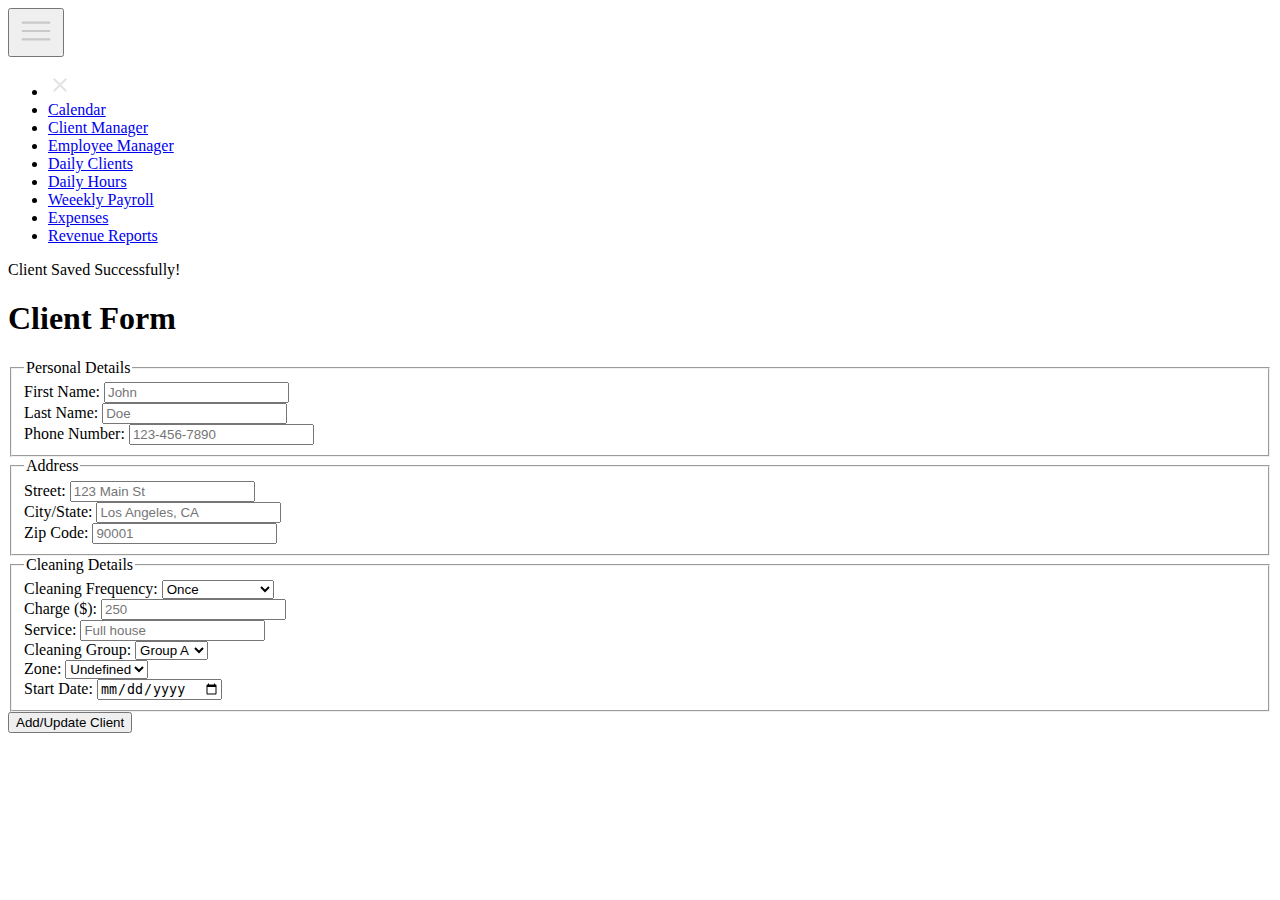
==== add-client-form.html @ affa1893 "alpha" ====
<!DOCTYPE html>
<html>
<head>
  <title>Client Form</title>
  <meta name="viewport" content="width=device-width, initial-scale=1.0">
  <link rel="stylesheet" href="styles/add-client-form.css">
	<link rel="stylesheet" href="styles/nav-bar.css">
<script src="scripts/nav-bar.js" defer></script>
</head>
<body>

<button id="open-nav-bar-button" aria-label="open sidebar"><svg xmlns="http://www.w3.org/2000/svg" height="40px" viewBox="0 -960 960 960" width="40px" fill="#c9c9c9"><path d="M140-254.62v-50.25h680v50.25H140Zm0-200.25v-50.26h680v50.26H140Zm0-200.26v-50.25h680v50.25H140Z"/></svg></button>
    <nav id="navbar">
		<ul>
		<li><a class="close-sidebar-button" aria-label="close sidebar"><svg xmlns="http://www.w3.org/2000/svg" height="24px" viewBox="0 -960 960 960" width="24px" fill="#e3e3e3"><path d="m256-200-56-56 224-224-224-224 56-56 224 224 224-224 56 56-224 224 224 224-56 56-224-224-224 224Z"/></svg></a>
		<li><a href="index.html" class="calendar-li">Calendar</a>
		<li><a href="client-table.html">Client Manager</a>
		<li><a href="employee-table.html">Employee Manager</a>
    <li><a class="active-link" href="daily-revenue.html">Daily Clients</a>
		<li><a href="payroll.html">Daily Hours</a>
    <li><a href="weekly-payroll.html">Weeekly Payroll</a>
    <li><a href="expenses.html">Expenses</a>
    <li><a href="revenue-report.html">Revenue Reports</a>
		</ul>
    </nav>
<div id="overlay" aria-hidden="true"></div>


  <div id="successMessage" class="hidden">Client Saved Successfully!</div>

  <h1>Client Form</h1>

  <form id="clientForm">
    <input type="hidden" id="clientId">

    <fieldset>
      <legend>Personal Details</legend>
      <div class="form-row">
        <div class="form-group">
          <label for="firstName">First Name:</label>
          <input type="text" id="firstName" placeholder="John" required>
        </div>
        <div class="form-group">
          <label for="lastName">Last Name:</label>
          <input type="text" id="lastName" placeholder="Doe" required>
        </div>
      </div>
      <div class="form-group">
        <label for="phoneNumber">Phone Number:</label>
        <input type="tel" id="phoneNumber" placeholder="123-456-7890" required>
      </div>
    </fieldset>

    <fieldset>
      <legend>Address</legend>
      <div class="form-group">
        <label for="street">Street:</label>
        <input type="text" id="street" placeholder="123 Main St" required>
      </div>
      <div class="form-row">
        <div class="form-group">
          <label for="cityState">City/State:</label>
          <input type="text" id="cityState" placeholder="Los Angeles, CA" required>
        </div>
        <div class="form-group">
          <label for="zipCode">Zip Code:</label>
          <input type="number" id="zipCode" placeholder="90001" required>
        </div>
      </div>
    </fieldset>

    <fieldset>
      <legend>Cleaning Details</legend>
      <div class="form-group">
        <label for="cleaningFrequency">Cleaning Frequency:</label>
        <select id="cleaningFrequency">
          <option value="once">Once</option>
          <option value="weekly">Weekly</option>
          <option value="bi-weekly">Bi-Weekly</option>
          <option value="every 3 weeks">Every 3 Weeks</option>
          <option value="monthly">Monthly</option>
        </select>
      </div>
      <div class="form-row">
        <div class="form-group">
          <label for="charge">Charge ($):</label>
          <input type="number" id="charge" placeholder="250" min="0" step="1">
        </div>
        <div class="form-group">
          <label for="service">Service:</label>
          <input type="text" id="service" placeholder="Full house">
        </div>
      </div>
      <div class="form-row">
        <div class="form-group">
          <label for="cleaningGroup">Cleaning Group:</label>
          <select id="cleaningGroup">
            <option value="Group A">Group A</option>
            <option value="Group B">Group B</option>
				    <option value="Group C">Group C</option>
          </select>
        </div>
        <div class="form-group">
          <label for="zone">Zone:</label>
          <select id="zone">
            <option value="">Undefined</option>
            <option value="North">North</option>
            <option value="South">South</option>
          </select>
        </div>
      </div>
      <div class="form-group">
        <label for="startDate">Start Date:</label>
        <input type="date" id="startDate" required>
      </div>
    </fieldset>
  </form>

  <div class="add-update-button-div">
    <button id="addClientButton">Add/Update Client</button>
  </div>
	
  <script src="scripts/client-constructor.js"></script>
  <script src="scripts/add-client-form.js"></script>

</body>
</html>
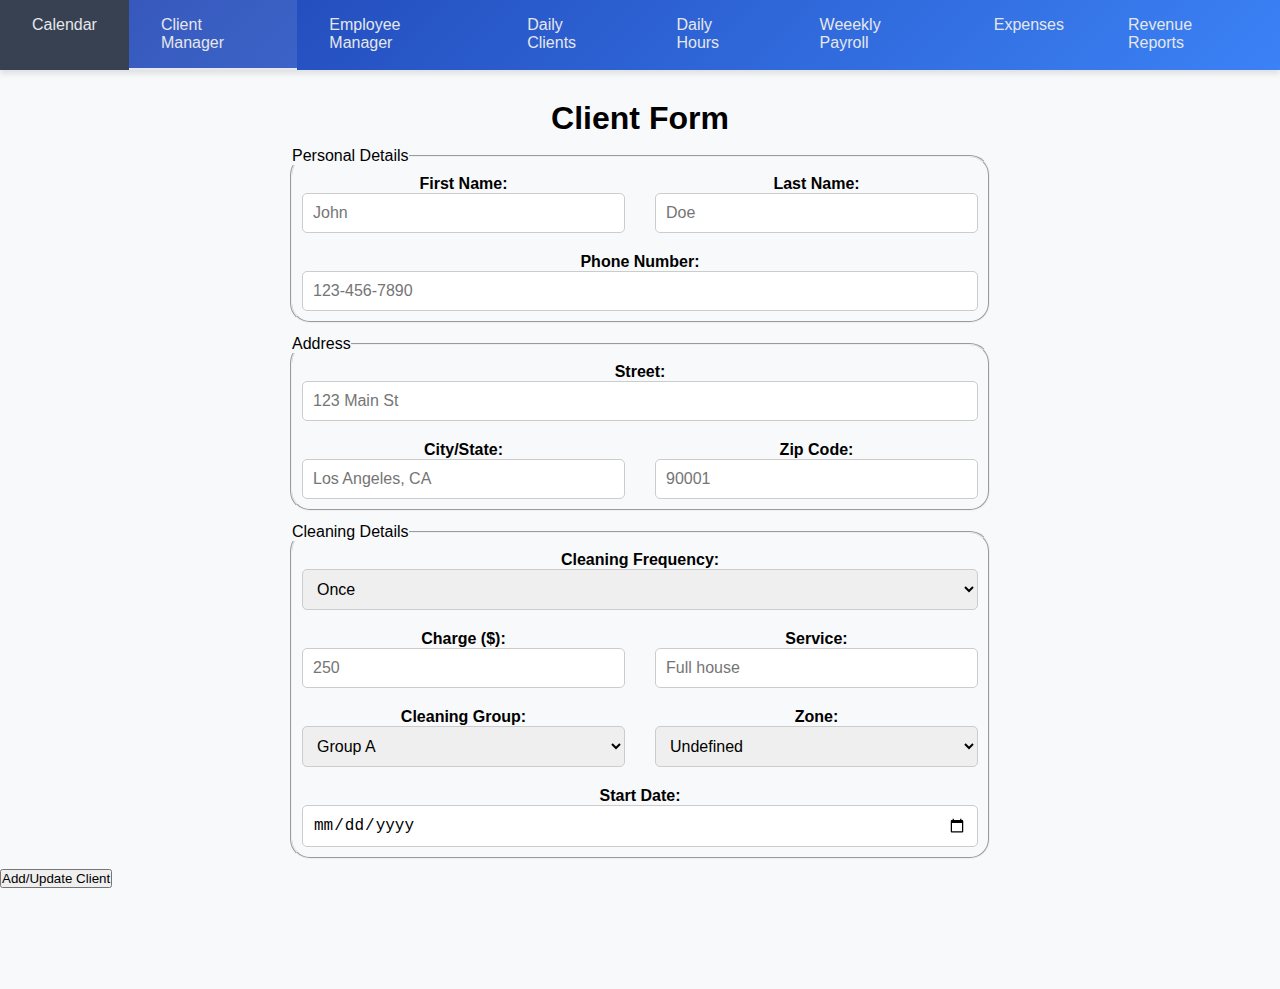
==== commit 740b563e: "HTML updated" ====
--- a/add-client-form.html
+++ b/add-client-form.html
@@ -9,18 +9,18 @@
 </head>
 <body>
 
-<button id="open-nav-bar-button" aria-label="open sidebar"><svg xmlns="http://www.w3.org/2000/svg" height="40px" viewBox="0 -960 960 960" width="40px" fill="#c9c9c9"><path d="M140-254.62v-50.25h680v50.25H140Zm0-200.25v-50.26h680v50.26H140Zm0-200.26v-50.25h680v50.25H140Z"/></svg></button>
+<button id="open-nav-bar-button" aria-label="open sidebar"><svg xmlns="http://www.w3.org/2000/svg" height="40px" viewBox="0 -960 960 960" width="40px" fill="#000000"><path d="M140-254.62v-50.25h680v50.25H140Zm0-200.25v-50.26h680v50.26H140Zm0-200.26v-50.25h680v50.25H140Z"/></svg></button>
     <nav id="navbar">
 		<ul>
 		<li><a class="close-sidebar-button" aria-label="close sidebar"><svg xmlns="http://www.w3.org/2000/svg" height="24px" viewBox="0 -960 960 960" width="24px" fill="#e3e3e3"><path d="m256-200-56-56 224-224-224-224 56-56 224 224 224-224 56 56-224 224 224 224-56 56-224-224-224 224Z"/></svg></a>
-		<li><a href="index.html" class="calendar-li">Calendar</a>
-		<li><a href="client-table.html">Client Manager</a>
-		<li><a href="employee-table.html">Employee Manager</a>
-    <li><a class="active-link" href="daily-revenue.html">Daily Clients</a>
-		<li><a href="payroll.html">Daily Hours</a>
-    <li><a href="weekly-payroll.html">Weeekly Payroll</a>
-    <li><a href="expenses.html">Expenses</a>
-    <li><a href="revenue-report.html">Revenue Reports</a>
+		<li><a href="index.html" class="nav-link calendar-li">Calendar</a>
+		<li><a href="client-table.html" class="nav-link">Client Manager</a>
+		<li><a href="employee-table.html" class="nav-link">Employee Manager</a>
+    <li><a class="nav-link" href="daily-revenue.html">Daily Clients</a>
+		<li><a href="payroll.html" class="nav-link">Daily Hours</a>
+    <li><a href="weekly-payroll.html" class="nav-link">Weeekly Payroll</a>
+    <li><a href="expenses.html" class="nav-link">Expenses</a>
+    <li><a href="revenue-report.html" class="nav-link">Revenue Reports</a>
 		</ul>
     </nav>
 <div id="overlay" aria-hidden="true"></div>
@@ -29,7 +29,7 @@
   <div id="successMessage" class="hidden">Client Saved Successfully!</div>
 
   <h1>Client Form</h1>
-
+    <div id="formContainer">
   <form id="clientForm">
     <input type="hidden" id="clientId">
 
@@ -115,6 +115,7 @@
       </div>
     </fieldset>
   </form>
+</div>
 
   <div class="add-update-button-div">
     <button id="addClientButton">Add/Update Client</button>
--- a/styles/add-client-form.css
+++ b/styles/add-client-form.css
@@ -0,0 +1,99 @@
+body {
+  font-family: Arial, sans-serif;
+  padding-bottom: 100px;
+}
+
+.hidden {
+  display: none;
+}
+
+#successMessage {
+  position: fixed;
+  top: 20px;
+  left: 50%;
+  transform: translateX(-50%);
+  background-color: #4caf50;
+  color: white;
+  padding: 10px, 20px;
+  border-radius: 5px;
+  opacity: 1;
+  transition: opacity 1s ease-out;
+}
+
+h1 {
+  margin-top: 30px;
+  display: flex;
+  justify-content: center;
+}
+
+fieldset {
+  border-radius: 20px;
+  width: 100%;
+  max-width: 700px;
+}
+
+form {
+  display: flex;
+  flex-direction: column;
+  align-items: center;
+  gap: 12px;
+  margin: 10px;
+}
+
+label {
+  font-weight: bold;
+}
+input, select {
+  width: 100%;
+  padding: 10px;
+  font-size: 16px;
+  border: 1px solid #ccc;
+  border-radius: 5px;
+}
+.form-group {
+  display: flex;
+  flex-direction: column;
+  justify-content: space-between;
+  align-items: center;
+  padding: 10px;
+}
+.form-row {
+  display: flex;
+  gap: 10px;
+}
+.form-row .form-group {
+  flex: 1;
+}
+
+#addEmployeeButton {
+  position: fixed;
+  bottom: 20px;
+  left: 50%;
+  transform: translateX(-50%);
+  background-color: hsl(215, 100%, 50%);
+  color: white;
+  padding: 10px 20px;
+  border: none;
+  border-radius: 5px;
+  cursor: pointer;
+  box-shadow: 0px 4px 6px rgba(0, 0, 0, 0.1);
+  font-size: 16px;
+}
+
+#addEmployeeButton:hover {
+  background-color: hsl(215, 100%, 45%);
+}
+
+#addEmployeeButton:active {
+background-color: hsl(215, 100%, 40%);
+}
+
+.error {
+  border: 1px solid red;
+}
+
+.error-message {
+  color: red;
+  font-size: 0.8em;
+  margin-top: 5px;
+}--- a/styles/nav-bar.css
+++ b/styles/nav-bar.css
@@ -0,0 +1,151 @@
+:root{
+  --primary-color: linear-gradient(135deg, #1e40af, #3b82f6); /* Refined blue gradient */
+  --hover-color: #374151; /* Darker hover for better contrast */
+  --accent-color: #2563eb; /* Slightly softer blue */
+  --text-color: #e5e7eb; /* Lighter text for readability */
+}
+
+*{
+  margin: 0;
+  padding: 0;
+  box-sizing: border-box;
+}
+
+html{
+  font-family: sans-serif;
+}
+
+body{
+  min-height: 100vh;
+  min-height: 100dvh;
+  background-color: #f8f9fa;
+  font-family: Arial, sans-serif;
+}
+
+main{
+  padding: min(5em, 7%);
+}
+
+main p{
+  margin-top: .35em;
+}
+
+nav{
+  background: var(--primary-color);
+  border-bottom: 1px solid var(--hover-color);
+  box-shadow: 0 4px 6px rgba(0, 0, 0, 0.1);
+  border: none;
+}
+
+nav ul{
+  list-style: none;
+  display: flex;
+}
+
+nav .calendar-li{
+  margin-right: auto;
+}
+
+nav li{
+  display: flex;
+}
+
+nav a{
+  display: flex;
+  text-decoration: none;
+  color: var(--text-color);
+  padding: 1em 2em;
+  transition: background-color 150ms ease;
+}
+
+nav a:hover{
+  background-color: var(--hover-color);
+}
+
+nav a.active-link{
+  border-bottom: 2px solid var(--text-color);
+  background: rgba(255, 255, 255, 0.1);
+}
+
+#open-nav-bar-button{
+  display: none;
+  background: none;
+  border: none;
+  padding: 1em;
+  cursor: pointer;
+  position: fixed;
+  top: 0;
+  right: 0;
+  z-index: 8;
+}
+
+.close-sidebar-button{
+  background: none;
+  border: none;
+  cursor: pointer;
+  display: none;
+}
+
+#overlay{
+  background: rgba(0, 0, 0, 0.5);
+  position: fixed;
+  inset: 0;
+  z-index: 9;
+  display: none;
+}
+
+/* Calendar container adjustments */
+.calendar-container {
+  margin-top: 40px; /* Add space for fixed hamburger button */
+}
+
+@media screen and (max-width: 1060px){
+  #open-nav-bar-button{
+    display: block;
+  }
+  
+  .close-sidebar-button{
+    display: flex;
+    width: 100%;
+    justify-content: flex-end;
+    padding: 1em;
+  }
+  
+  nav{
+    position: fixed;
+    top: 0;
+    right: -100%;
+    height: 100vh;
+    width: min(15em, 100%);
+    z-index: 10;
+    border-left: 1px solid var(--hover-color);
+    transition: right 300ms ease-out;
+  }
+  
+  nav.show{
+    right: 0;
+  }
+  
+  nav.show ~ #overlay{
+    display: block;
+  }
+  
+  nav ul{
+    width: 100%;
+    flex-direction: column;
+  }
+  
+  nav a{
+    width: 100%;
+    padding-left: 2.5em;
+  }
+  
+  nav a.active-link{
+    border-bottom: none;
+    background-color: var(--hover-color);
+  }
+  
+  nav .calendar-li{
+    margin-right: unset;
+  }
+}
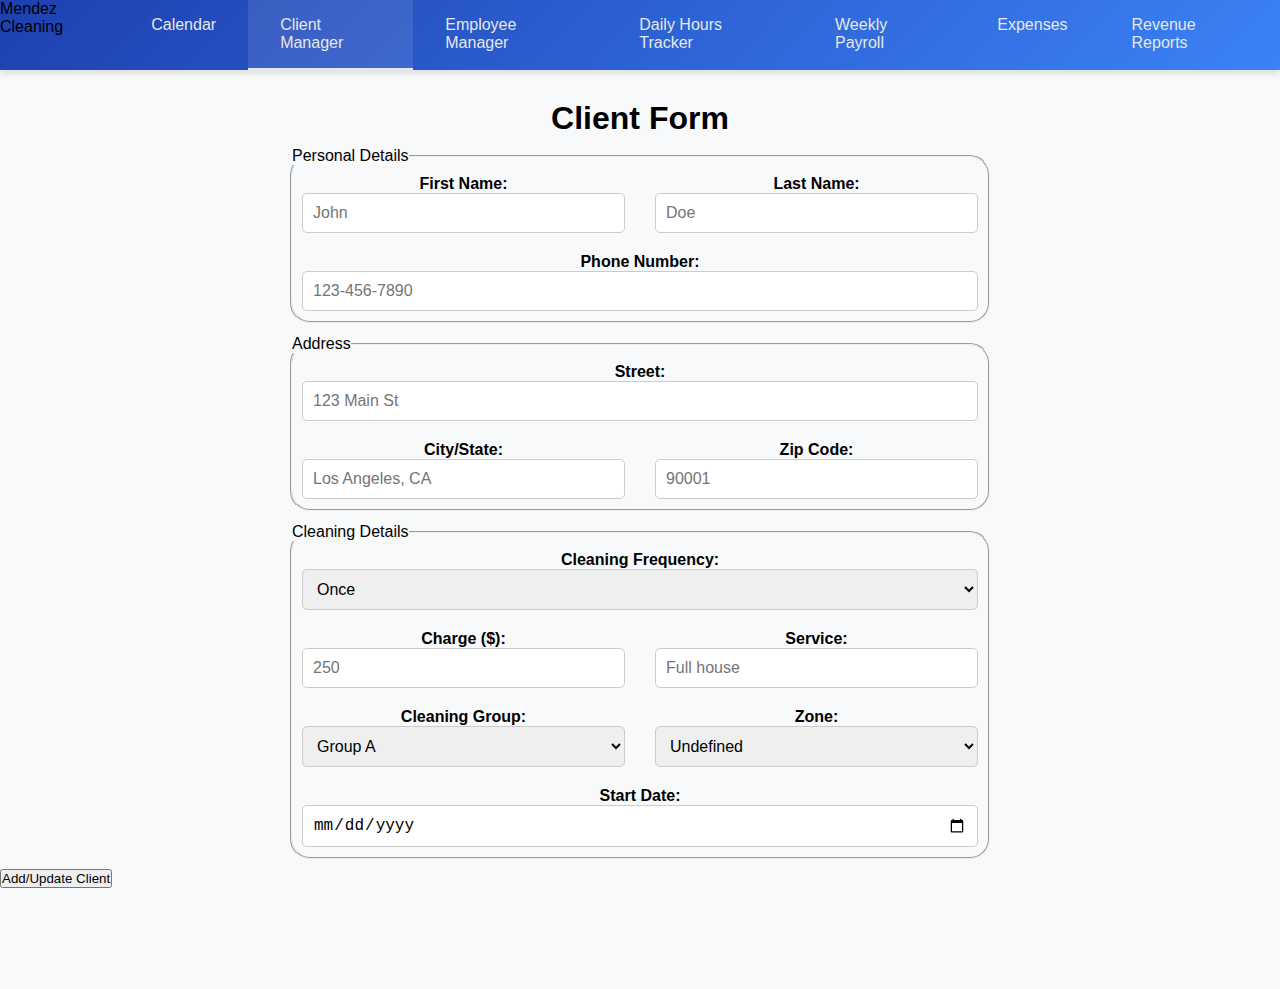
==== commit 1589892e: "fixed nav bar" ====
--- a/add-client-form.html
+++ b/add-client-form.html
@@ -9,21 +9,20 @@
 </head>
 <body>
 
-<button id="open-nav-bar-button" aria-label="open sidebar"><svg xmlns="http://www.w3.org/2000/svg" height="40px" viewBox="0 -960 960 960" width="40px" fill="#000000"><path d="M140-254.62v-50.25h680v50.25H140Zm0-200.25v-50.26h680v50.26H140Zm0-200.26v-50.25h680v50.25H140Z"/></svg></button>
-    <nav id="navbar">
-		<ul>
-		<li><a class="close-sidebar-button" aria-label="close sidebar"><svg xmlns="http://www.w3.org/2000/svg" height="24px" viewBox="0 -960 960 960" width="24px" fill="#e3e3e3"><path d="m256-200-56-56 224-224-224-224 56-56 224 224 224-224 56 56-224 224 224 224-56 56-224-224-224 224Z"/></svg></a>
-		<li><a href="index.html" class="nav-link calendar-li">Calendar</a>
-		<li><a href="client-table.html" class="nav-link">Client Manager</a>
-		<li><a href="employee-table.html" class="nav-link">Employee Manager</a>
-    <li><a class="nav-link" href="daily-revenue.html">Daily Clients</a>
-		<li><a href="payroll.html" class="nav-link">Daily Hours</a>
-    <li><a href="weekly-payroll.html" class="nav-link">Weeekly Payroll</a>
-    <li><a href="expenses.html" class="nav-link">Expenses</a>
-    <li><a href="revenue-report.html" class="nav-link">Revenue Reports</a>
-		</ul>
-    </nav>
-<div id="overlay" aria-hidden="true"></div>
+  <button id="open-nav-bar-button" aria-label="open sidebar"><svg xmlns="http://www.w3.org/2000/svg" height="40px" viewBox="0 -960 960 960" width="40px" fill="#000000"><path d="M140-254.62v-50.25h680v50.25H140Zm0-200.25v-50.26h680v50.26H140Zm0-200.26v-50.25h680v50.25H140Z"/></svg></button>
+  <nav id="navbar">
+    <ul>
+      <li class="sidebar-logo">Mendez Cleaning<a class="close-sidebar-button" aria-label="close sidebar"><svg xmlns="http://www.w3.org/2000/svg" height="24px" viewBox="0 -960 960 960" width="24px" fill="#e3e3e3"><path d="m256-200-56-56 224-224-224-224 56-56 224 224 224-224 56 56-224 224 224 224-56 56-224-224-224 224Z"/></svg></a>
+      <li><a href="index.html" class="nav-link calendar-li">Calendar</a>
+      <li><a href="client-table.html" class="nav-link">Client Manager</a>
+      <li><a href="employee-table.html" class="nav-link">Employee Manager</a>
+      <li><a href="client-cleaning-tracker.html" class="nav-link">Daily Hours Tracker</a>
+      <li><a href="weekly-payroll.html" class="nav-link">Weekly Payroll</a>
+      <li><a href="expenses.html" class="nav-link">Expenses</a>
+      <li><a href="revenue-report.html" class="nav-link">Revenue Reports</a>
+    </ul>
+  </nav>
+  <div id="overlay" aria-hidden="true"></div>
 
 
   <div id="successMessage" class="hidden">Client Saved Successfully!</div>
--- a/styles/nav-bar.css
+++ b/styles/nav-bar.css
@@ -1,6 +1,6 @@
 :root{
   --primary-color: linear-gradient(135deg, #1e40af, #3b82f6); /* Refined blue gradient */
-  --hover-color: #374151; /* Darker hover for better contrast */
+  --hover-color: #324e7c; /* Darker hover for better contrast */
   --accent-color: #2563eb; /* Slightly softer blue */
   --text-color: #e5e7eb; /* Lighter text for readability */
 }
@@ -106,20 +106,32 @@
   
   .close-sidebar-button{
     display: flex;
-    width: 100%;
+    width: 50%;
     justify-content: flex-end;
     padding: 1em;
+  }
+
+  .sidebar-logo {
+    display: flex;
+    justify-content: flex-start;
+    align-items: center;
+    color: white;
+    font-weight: bolder;
+    margin-left: 1em;
+    cursor: default;
+    border-bottom: .15em solid var(--text-color);
   }
   
   nav{
     position: fixed;
     top: 0;
     right: -100%;
-    height: 100vh;
+    height: 60vh;
     width: min(15em, 100%);
     z-index: 10;
     border-left: 1px solid var(--hover-color);
     transition: right 300ms ease-out;
+    border-radius: 15px;
   }
   
   nav.show{
@@ -138,6 +150,7 @@
   nav a{
     width: 100%;
     padding-left: 2.5em;
+    border-radius: 10px;
   }
   
   nav a.active-link{
